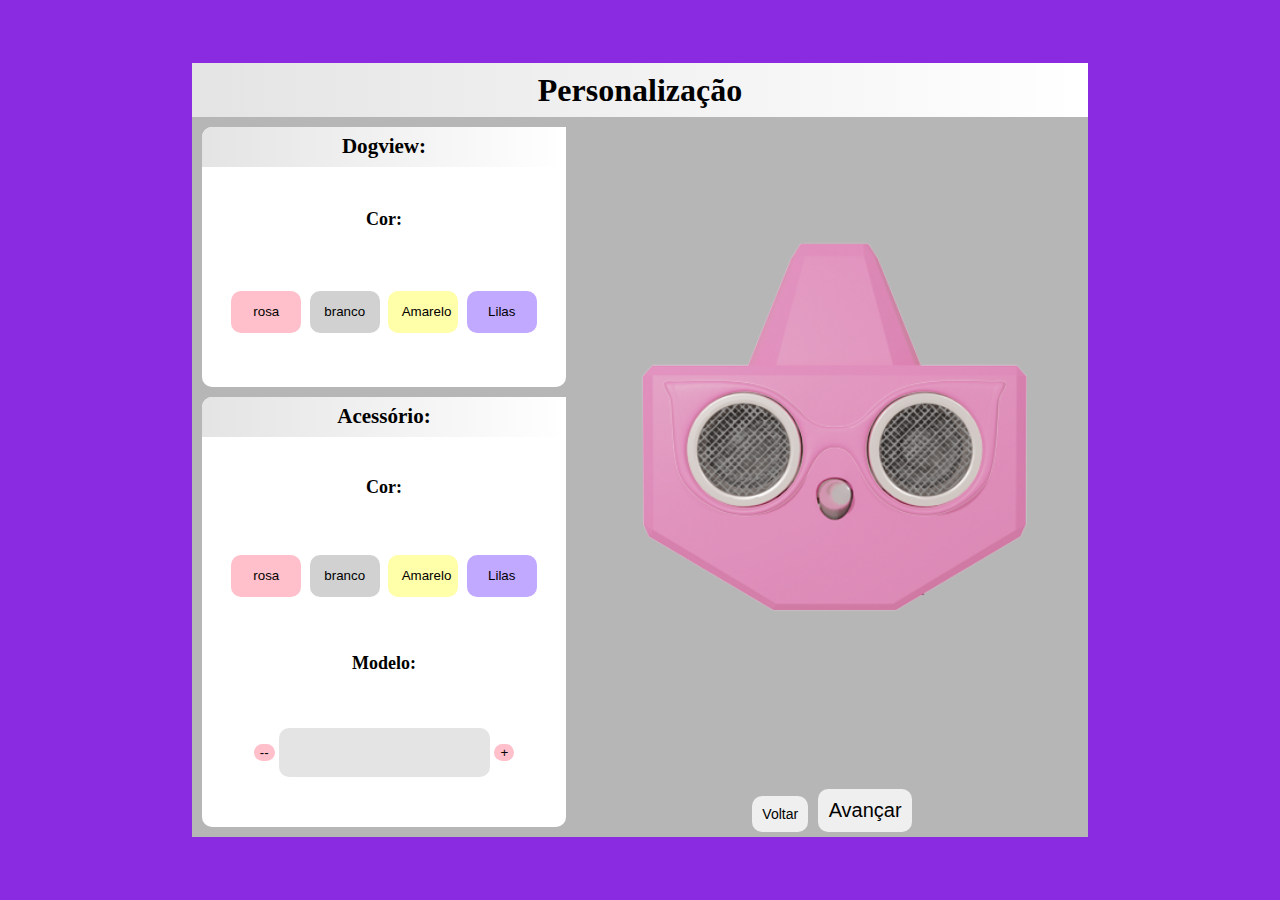
==== personalizacao.html @ e2d1315f "projeto carregado" ====
<!DOCTYPE html>
<html lang="pt-BR">
<head>
    <meta charset="UTF-8">
    <meta name="viewport" content="width=device-width, initial-scale=1.0">
    <title>DogView</title>
    <meta name="description" content="coleira com sensor para cão cego" >
    <link rel="stylesheet" href="/css/personalizacao.css">
</head>
<body>
    <section class="personalizacaoContainer">
        <div class="titulo">
            <h1>Personalização</h1>
        </div>

            <div class="personalizacao">
                <h3>Dogview:</h3>
                <div class="containerBTN">
                    <h4>Cor:</h4>
                    <div class="cores">
                        <button class="colorBTN dogviewRosa rosa">rosa</button>
                        <button class="colorBTN dogviewBranco branco">branco</button>
                        <button class="colorBTN dogviewAmarelo amarelo">Amarelo</button>
                        <button class="colorBTN dogviewLilas lilas">Lilas</button>

                        <!--
                        <button class="colorBTN dogviewVerde verde">verde</button>
                        <button class="colorBTN dogviewAzul azul">azul</button>
                        <button class="colorBTN dogviewCinza cinza">Cinza</button>
                        -->
                        

                    
                    </div>
                </div>
           
            </div>
    
            <div class="personalizacao2">
                <h3>Acessório:</h3>
                <div class="containerBTN">
                    <h4>Cor:</h4>
                    <div class="cores">
                        <button class="colorBTN oculosRosa rosa">rosa</button>
                        <button class="colorBTN oculosBranco branco">branco</button>
                        <button class="colorBTN oculosAmarelo amarelo">Amarelo</button>
                        <button class="colorBTN oculosLilas lilas">Lilas</button>
                
                        <!--
                        <button class="colorBTN oculosVerde verde">verde</button>
                        <button class="colorBTN oculosAzul azul">azul</button>
                        <button class="colorBTN oculosCinza cinza">preto</button>
                        -->

                    </div>
                    <h4>Modelo:</h4>
                    <div class="modelo">
                        <div>
                            <button class="rosa">--</button>
                            <input type="text" name="" id="">
                            <button class="rosa">+</button>
                        </div>
                    </div>

                </div>
             
            </div>



        <figure class="image">
            <img class="dogview" src="/img/dogview/dogviewRosa.png" alt="imagem do dogview">
            <img class="oculos" src="/img/oculos/oculosGatinhoRosa.png" alt="imagem do dogview">
        </figure>
        <nav class="menu">
            <button class="btn btnVoltar" onclick="window.location.href='index.html'">Voltar</button>
            <button onclick="enviar()" class="btn btnAvancar">Avançar</button>
        </nav>

    </section>
    <script src="/dogview.js"></script>
    
</body>
</html>
---- css/personalizacao.css ----
/*
    cinza escuro: D3D3D3
*/
*{
    margin: 0;
    box-sizing: border-box;
}
body{
    display: flex;
    height: 100vh;
    justify-content: center;
    align-items: center;
    background-color: blueviolet;
}

.personalizacaoContainer{
    display: grid;
    background-color: #b6b6b6;
    grid-template-columns: 30vw 40vw;
    grid-template-rows: 6vh 30vh 20vh 20vh 10vh;
    grid-template-areas: 
    "titulo titulo"
    "personalizacao foto"
    "personalizacao2 foto"
    "personalizacao2 foto"
    "personalizacao2 menu";
}
@media (max-width: 35em) {
    .personalizacaoContainer{
        display: grid;
        background-color: #D3D3D3;
        grid-template-columns: 100vw;
        grid-template-rows: 20vh 6vh 28vh 40vh 6vh;
        grid-template-areas: 
        "foto"
        "titulo"
        "personalizacao"
        "personalizacao2"
        "menu";
    }
}

.titulo{
    display: flex;
    grid-area: titulo;
    background-image: linear-gradient(90deg, rgb(228, 228, 228), white);
    justify-content: center;  
    align-items: center;

}

.personalizacao{
    grid-area: personalizacao;
    display: flex;
    flex-direction: column;
    justify-content: space-between;
    align-items: left;
    background-color: white;
    font-size: 18px;
    border-radius: 10px;
    margin: 10px 10px 0 10px;
    padding-bottom: 5%;
    z-index: 1;
}
.containerBTN{
    display: flex;
    flex-direction: column;
    justify-content: space-around;
    height: 100vh;
    padding: 1%;
    font-size: 18px;
    border-radius: 10px;
    margin: 10px 10px 0 10px;
    text-align: center;
}

.personalizacao2{
    grid-area: personalizacao2;
    display: flex;
    flex-direction: column;
    justify-content: space-between;
    align-items: left;
    background-color: white;
    font-size: 18px;
    border-radius: 10px;
    margin: 10px;
    padding-bottom: 5%;
    z-index: 1;
}

input{
    height: 10%;
    border: none;
    border-radius: 10px;
    background-color: rgb(228, 228, 228);
    padding: 5%;
    
}
.image{
    display: flex;
    grid-area: foto;
    justify-content: center;

    align-items: center;
}


.dogview{
    position: absolute;
    width: 60%;

}
.oculos{
    position: absolute;
    width: 60%;
}
.menu{
    grid-area: menu;
    display: flex;
    justify-content: center;
    align-items: flex-end;
}
.btnAvancar{
    border: none;
    border-radius: 10px;
    padding: 2%;
    margin: 5px 5px;
    font-size: 20px;
}
.btnVoltar{
    border: none;
    border-radius: 10px;
    padding: 2%;
    margin: 5px 5px;
    font-size: 14px;
}
.btn{
    transition: .3s;
}
.btn:hover{
    border: solid 1px blueviolet;
    box-shadow: 2px 2px 5px blueviolet;
}
.btn:active{
    color: blueviolet;
    background-color: white;

}
.cores{
    justify-content: space-between;
}

.colorBTN{
    margin: 2px;
    padding: 4%;
    width: 70px;
}
.colorBTN:active{
    opacity: 0.5;
}
@media (max-width: 60em) {
    .colorBTN{
        padding: 2%;
    }
    
}
.rosa{
    background-color: pink;
    border: none;
    border-radius: 10px;
    
}
.branco{
    background-color: rgb(209, 209, 209);
    border: none;
    border-radius: 10px;
    
}
.verde{
    background-color: rgb(220, 255, 192);
    border: none;
    border-radius: 10px;
    
}
.azul{
    background-color: rgb(192, 230, 255);
    border: none;
    border-radius: 10px;
    
}
.cinza{
    background-color: rgb(97, 97, 97);
    border: none;
    border-radius: 10px;
    
}
.amarelo{
    background-color: rgb(255, 254, 169);
    border: none;
    border-radius: 10px;
}
.lilas{
    background-color: rgb(192, 169, 255);
    border: none;
    border-radius: 10px;
}

h3{
    display: flex;
    grid-area: titulo;
    background-image: linear-gradient(90deg, rgb(228, 228, 228), white);
    justify-content: center;  
    align-items: center;
    border-radius: 10px 0;
    padding: 2%;
}


@media print {
    body * {
      visibility: hidden;
    }
    .image * {
      visibility: visible;
    }
    .image {
      position: relative;
      left: 0;
      top: 600px;
    }
    .image {
        transform: scale(4);
      }
  }
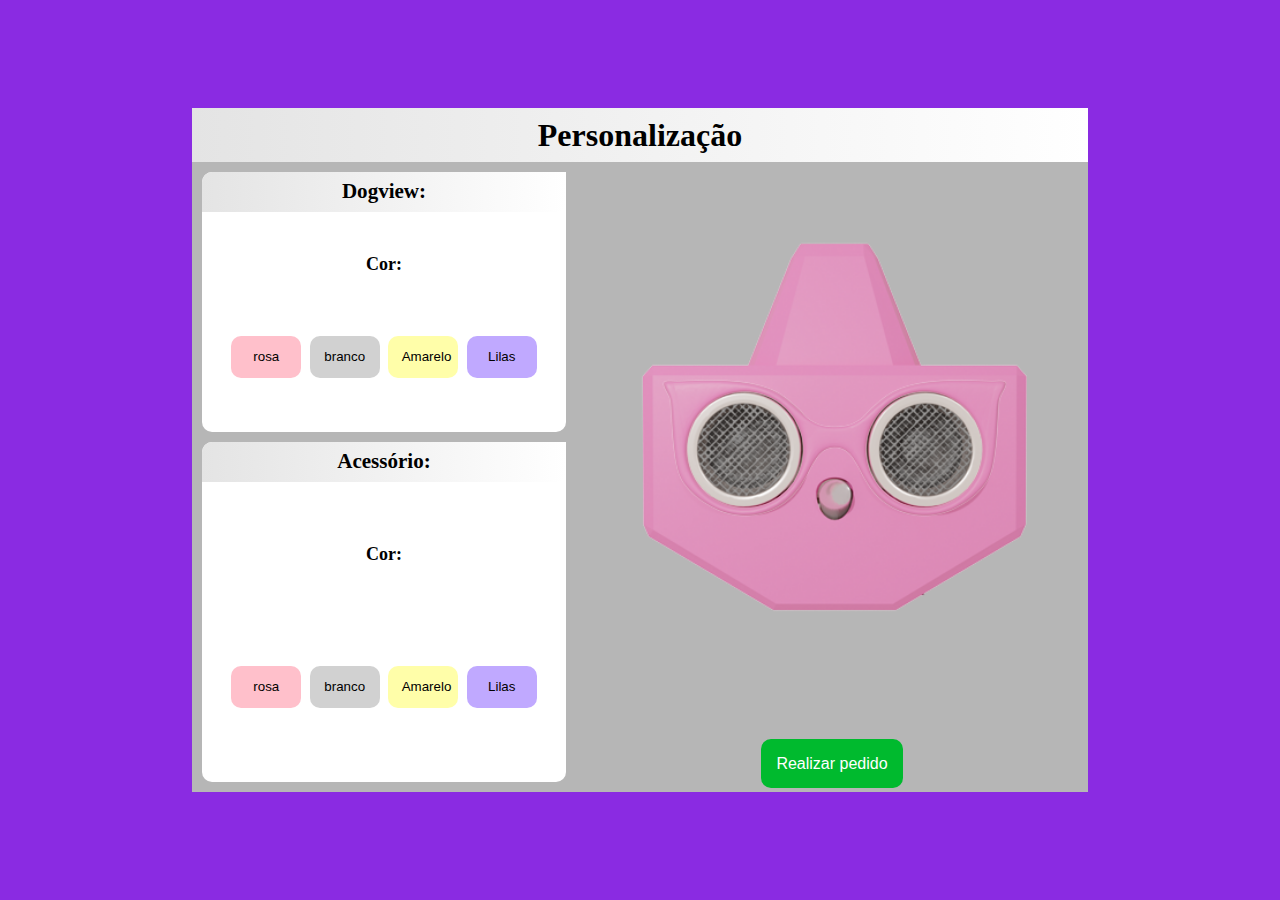
==== commit 01363b3d: "layout totalmente alterado" ====
--- a/personalizacao.html
+++ b/personalizacao.html
@@ -28,8 +28,6 @@
                         <button class="colorBTN dogviewAzul azul">azul</button>
                         <button class="colorBTN dogviewCinza cinza">Cinza</button>
                         -->
-                        
-
                     
                     </div>
                 </div>
@@ -53,7 +51,8 @@
                         -->
 
                     </div>
-                    <h4>Modelo:</h4>
+                    <!--
+              <h4>Modelo:</h4>
                     <div class="modelo">
                         <div>
                             <button class="rosa">--</button>
@@ -61,6 +60,8 @@
                             <button class="rosa">+</button>
                         </div>
                     </div>
+                    -->
+      
 
                 </div>
              
@@ -73,8 +74,11 @@
             <img class="oculos" src="/img/oculos/oculosGatinhoRosa.png" alt="imagem do dogview">
         </figure>
         <nav class="menu">
-            <button class="btn btnVoltar" onclick="window.location.href='index.html'">Voltar</button>
-            <button onclick="enviar()" class="btn btnAvancar">Avançar</button>
+            <!--
+<button class="btn btnVoltar" onclick="window.location.href='index.html'">Voltar</button>
+            -->
+            
+            <button onclick="enviar()" class="btn btnAvancar">Realizar pedido</button>
         </nav>
 
     </section>
--- a/css/personalizacao.css
+++ b/css/personalizacao.css
@@ -17,7 +17,7 @@
     display: grid;
     background-color: #b6b6b6;
     grid-template-columns: 30vw 40vw;
-    grid-template-rows: 6vh 30vh 20vh 20vh 10vh;
+    grid-template-rows: 6vh 30vh 10vh 20vh 10vh;
     grid-template-areas: 
     "titulo titulo"
     "personalizacao foto"
@@ -30,7 +30,7 @@
         display: grid;
         background-color: #D3D3D3;
         grid-template-columns: 100vw;
-        grid-template-rows: 20vh 6vh 28vh 40vh 6vh;
+        grid-template-rows: 32vh 6vh 28vh 28vh 6vh;
         grid-template-areas: 
         "foto"
         "titulo"
@@ -121,11 +121,13 @@
     align-items: flex-end;
 }
 .btnAvancar{
-    border: none;
-    border-radius: 10px;
-    padding: 2%;
-    margin: 5px 5px;
-    font-size: 20px;
+    color: white;
+    border: none;
+    border-radius: 10px;
+    padding: 3%;
+    margin: 4px 4px;
+    font-size: 16px;
+    background-color: rgb(0, 186, 46);
 }
 .btnVoltar{
     border: none;
